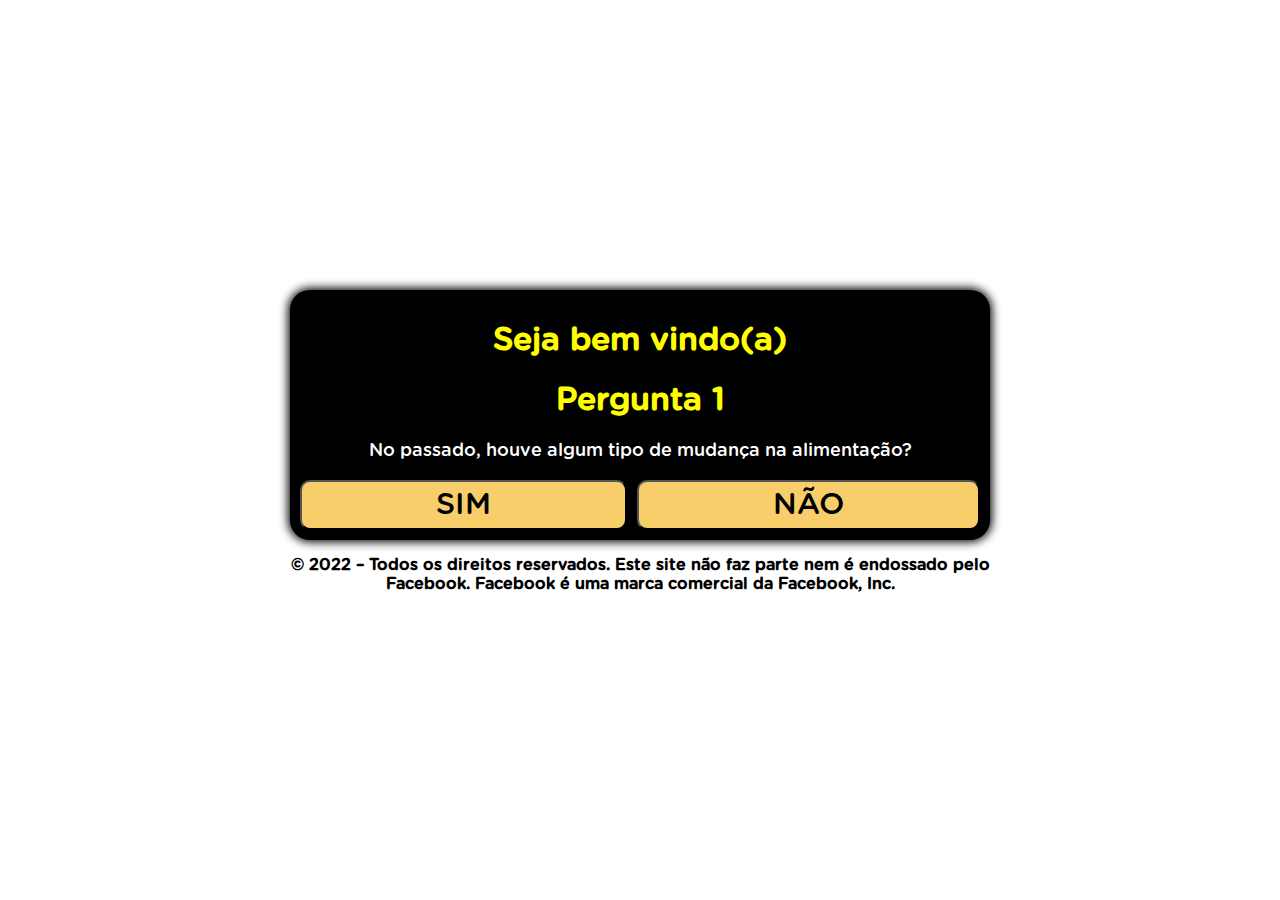
==== QzDinam/index.html @ 182d5cdb "Update index.html" ====
<!DOCTYPE html>
<html lang="pt-br">
<title>Perca de peso</title>
<head>

<meta charset="utf-8">
<meta name="viewport" content="width=device-width, initial-scale=1, shrink-to-fit=no">
<link rel="shortcut icon" href="favicon.jpg">
<style>
    header {
      background:"headerbg2.png";
      background-repeat: no-repeat;
    }
    @font-face {
      font-family: Gotham Rounded;
      src: url("font.otf") format("opentype");
    }
    *, *::before, *::after {
      box-sizing: border-box;
      font-family: Gotham Rounded;
    }
    body {
      padding: 0;
      margin: 0;
      display: flex;
      flex-direction: column;
      justify-content: center;
      align-items: center;
      width: 100vw;
      height: 100vh;
      background: url("Presell/380125.jpg");
      background-size: cover;
      background-repeat: no-repeat;
    }
    .container {
      width: 700px;
      max-width: 90%;
    }
    .black {
      background-color: black;
      padding: 10px;
      text-align: center;
      border-radius: 20px;
      box-shadow: 0 0 10px 2px black;
    }
    .answer {
      display: grid;
      grid-template-columns: repeat(2, auto);
      gap: 10px;
    }
    @media (max-width: 991px) {
      .answer {
        display: grid;
        grid-template-columns: repeat(1, auto);
        gap: 10px;
      }
    }
    .btn {
      border-radius: 10px;
      padding: 5px 10px;
      font-size: 30px;
      background-color: #f7ce6a;
      outline: none;
      text-decoration: none;
      color: black;
    }
    .black h1 {
      color: yellow;
    }
    .black p {
      font-size: 18px;
      color: white;
    }
    .hide {
      display: none;
    }
  </style>
</head>
<body>

<div class="container">
<div class="black">
<div id="primeira">
<div class="question">
<h1>Seja bem vindo(a)</h1>
<h1>Pergunta 1</h1>
<p>No passado, houve algum tipo de mudança na alimentação?</p>
</div>
<div class="answer">
<button class="btn" onclick="segunda()">SIM</button>
<button class="btn" onclick="segunda()">NÃO</button>
</div>
</div>
<div id="segunda" class="hide">
<div class="question">
<h1>Pergunta 2</h1>
<p>O vídeo a seguir, exigi sigilo, você pretende compartilhar com alguém?</p>
</div>
<div class="answer">
<button class="btn" onclick="terceira()">SIM</button>
<button class="btn" onclick="terceira()">NÃO</button>
</div>
</div>
<div id="terceira" class="hide">
<div class="question">
<h1>Pergunta 3</h1>
<p>O vídeo a seguir tem um limite para pouquíssimas pessoas verem ao mesmo tempo... Você pretende ver até o fim?</p>
</div>
<div class="answer">
<button class="btn" onclick="redirect()">SIM</button>
<button class="btn" onclick="redirect()">NÃO</button>
</div>
</div>
</div>
<p style="text-align: center; font-weight: bold;">© 2022 – Todos os direitos reservados. Este site não faz parte nem é endossado pelo Facebook. Facebook é uma marca comercial da Facebook, Inc.</p>
</div>
<script>
    function segunda() {
      document.getElementById("primeira").classList.add("hide")
      document.getElementById("segunda").classList.remove("hide")
    }
    function terceira() {
      document.getElementById("segunda").classList.add("hide")
      document.getElementById("terceira").classList.remove("hide")
    }
    function redirect() {
      location.href = "https://derretura19d.online/"
    }
  </script>
</body>
</html>
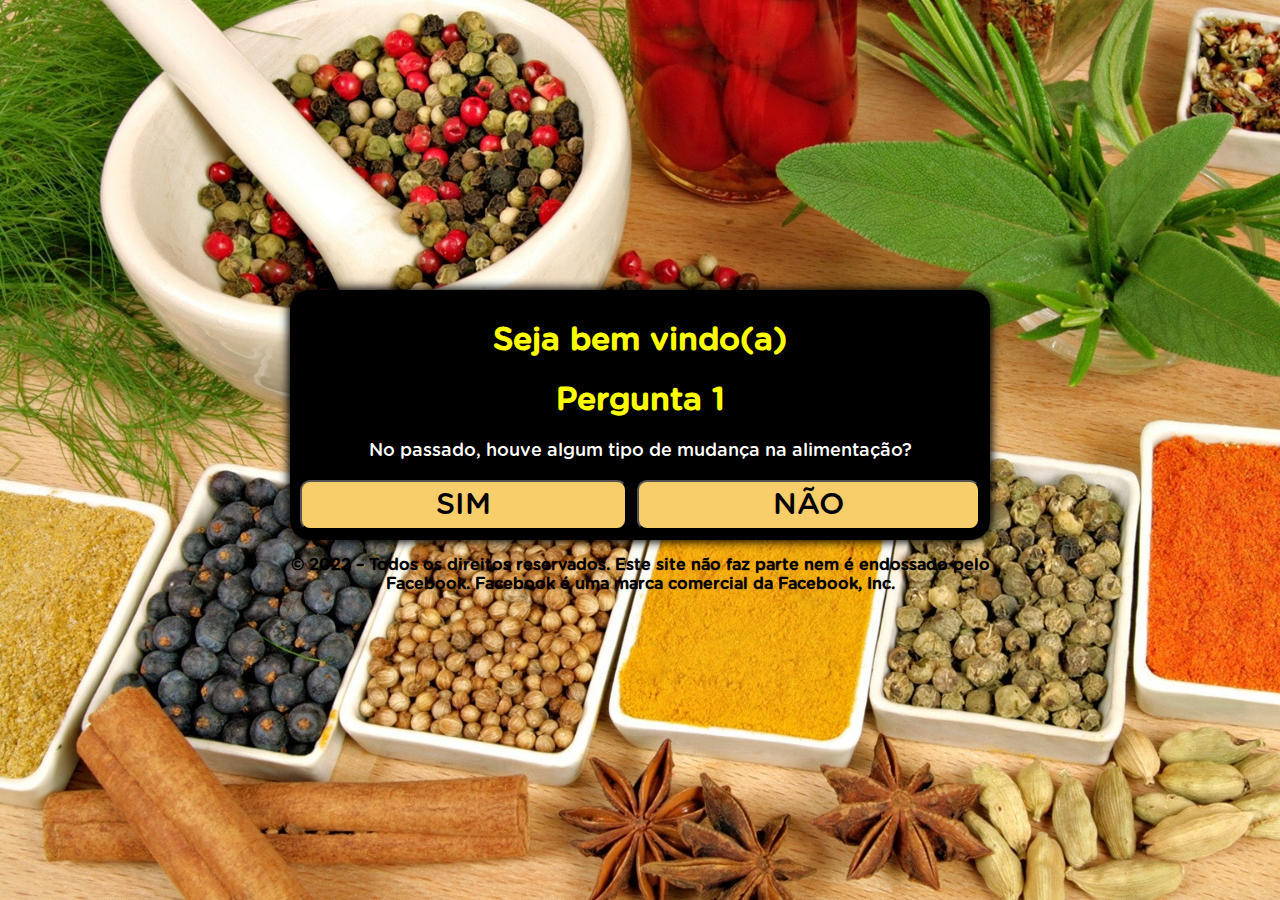
==== commit 5fe6d9e0: "Update index.html" ====
--- a/QzDinam/index.html
+++ b/QzDinam/index.html
@@ -28,7 +28,7 @@
       align-items: center;
       width: 100vw;
       height: 100vh;
-      background: url("Presell/380125.jpg");
+      background: url("380125.jpg");
       background-size: cover;
       background-repeat: no-repeat;
     }
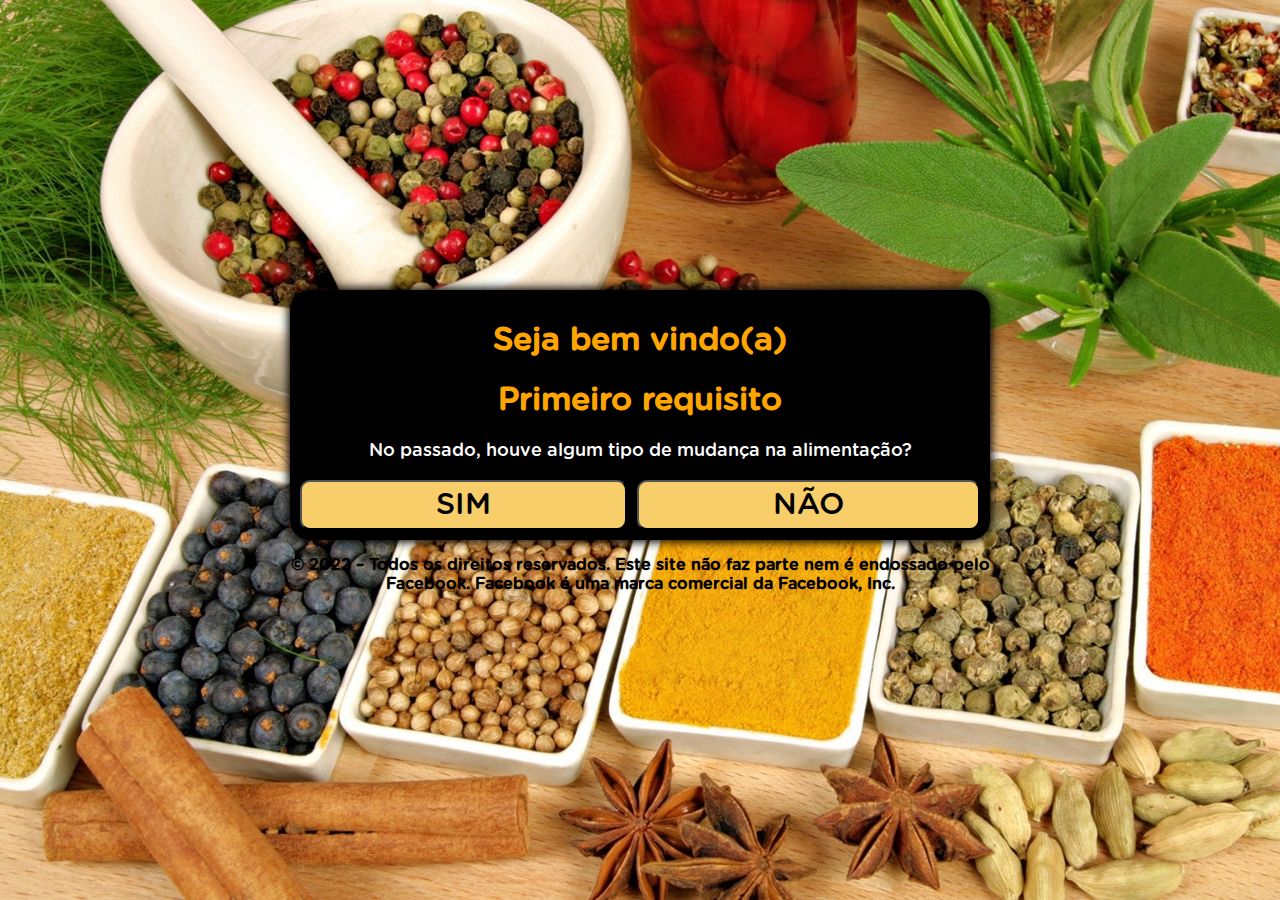
==== commit f10a0519: "Update index.html" ====
--- a/QzDinam/index.html
+++ b/QzDinam/index.html
@@ -65,7 +65,7 @@
       color: black;
     }
     .black h1 {
-      color: yellow;
+      color: orange;
     }
     .black p {
       font-size: 18px;
@@ -83,7 +83,7 @@
 <div id="primeira">
 <div class="question">
 <h1>Seja bem vindo(a)</h1>
-<h1>Pergunta 1</h1>
+<h1>Primeiro requisito</h1>
 <p>No passado, houve algum tipo de mudança na alimentação?</p>
 </div>
 <div class="answer">
@@ -93,7 +93,7 @@
 </div>
 <div id="segunda" class="hide">
 <div class="question">
-<h1>Pergunta 2</h1>
+<h1>Segundo requisito</h1>
 <p>O vídeo a seguir, exigi sigilo, você pretende compartilhar com alguém?</p>
 </div>
 <div class="answer">
@@ -103,7 +103,7 @@
 </div>
 <div id="terceira" class="hide">
 <div class="question">
-<h1>Pergunta 3</h1>
+<h1>Último requisito</h1>
 <p>O vídeo a seguir tem um limite para pouquíssimas pessoas verem ao mesmo tempo... Você pretende ver até o fim?</p>
 </div>
 <div class="answer">
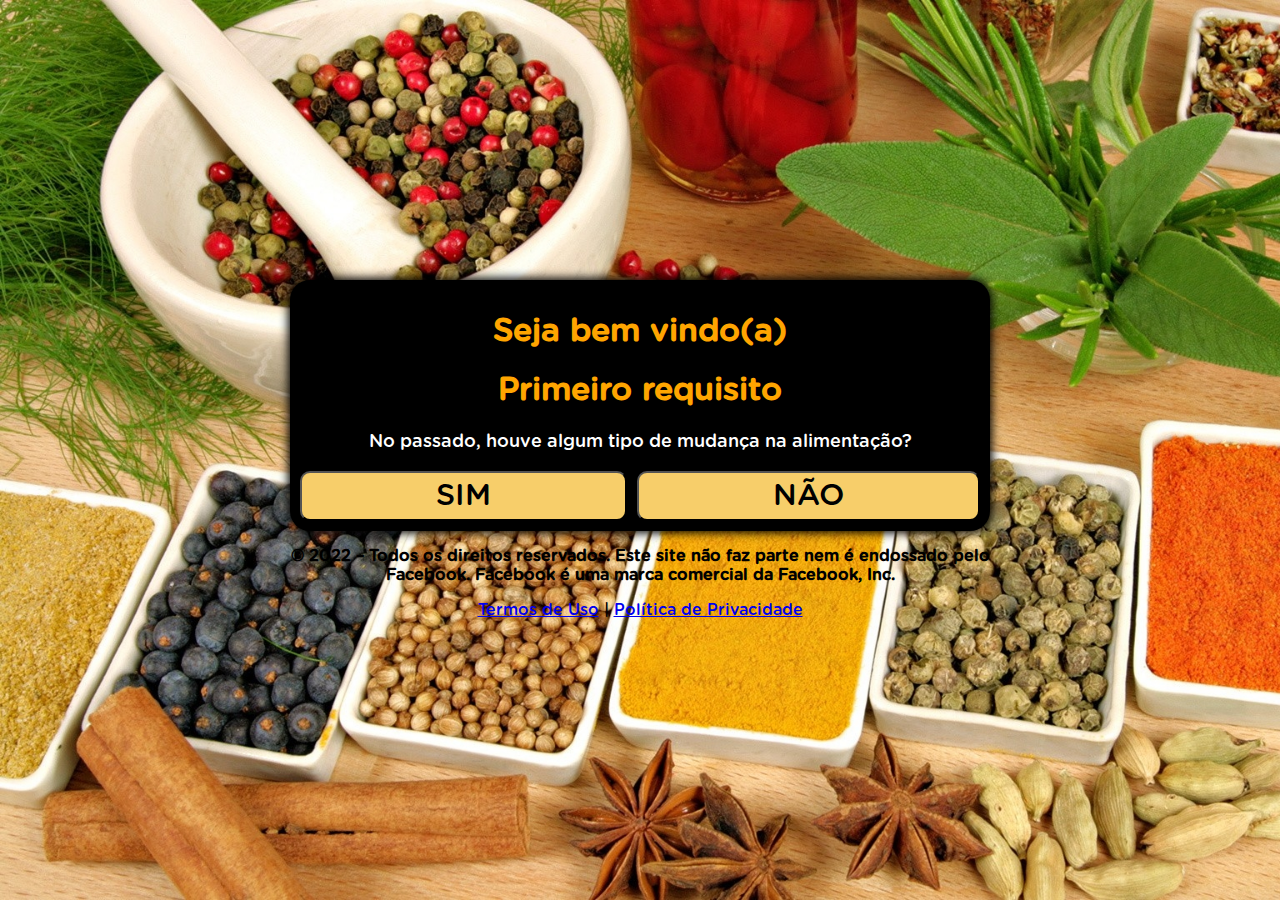
==== commit 4dd5bf44: "Update index.html" ====
--- a/QzDinam/index.html
+++ b/QzDinam/index.html
@@ -75,6 +75,39 @@
       display: none;
     }
   </style>
+
+    <!-- Hotjar Tracking Code for http://derretura19d.online/ -->
+<script>
+    (function(h,o,t,j,a,r){
+        h.hj=h.hj||function(){(h.hj.q=h.hj.q||[]).push(arguments)};
+        h._hjSettings={hjid:2929109,hjsv:6};
+        a=o.getElementsByTagName('head')[0];
+        r=o.createElement('script');r.async=1;
+        r.src=t+h._hjSettings.hjid+j+h._hjSettings.hjsv;
+        a.appendChild(r);
+    })(window,document,'https://static.hotjar.com/c/hotjar-','.js?sv=');
+</script>
+<!-- Hotjar Tracking Code for http://derretura19d.online/ -->
+    
+    <!-- Meta Pixel Code -->
+<script>
+  !function(f,b,e,v,n,t,s)
+  {if(f.fbq)return;n=f.fbq=function(){n.callMethod?
+  n.callMethod.apply(n,arguments):n.queue.push(arguments)};
+  if(!f._fbq)f._fbq=n;n.push=n;n.loaded=!0;n.version='2.0';
+  n.queue=[];t=b.createElement(e);t.async=!0;
+  t.src=v;s=b.getElementsByTagName(e)[0];
+  s.parentNode.insertBefore(t,s)}(window, document,'script',
+  'https://connect.facebook.net/en_US/fbevents.js');
+  fbq('init', '2484170621713433');
+  fbq('track', 'AddToCart');
+</script>
+<noscript><img height="1" width="1" style="display:none"
+  src="https://www.facebook.com/tr?id=2484170621713433&ev=AddToCart&noscript=1"
+/></noscript>
+<!-- End Meta Pixel Code -->
+    
+
 </head>
 <body>
 
@@ -128,4 +161,9 @@
     }
   </script>
 </body>
+    
+        <footer class="bg-dark py-3 text-center">
+      <div class="text-white"><a href="termos.html" class="text-white">Termos de Uso</a> | <a href="privacidade.html" class="text-white">Política de Privacidade</a></div>
+    </footer>
+    
 </html>
